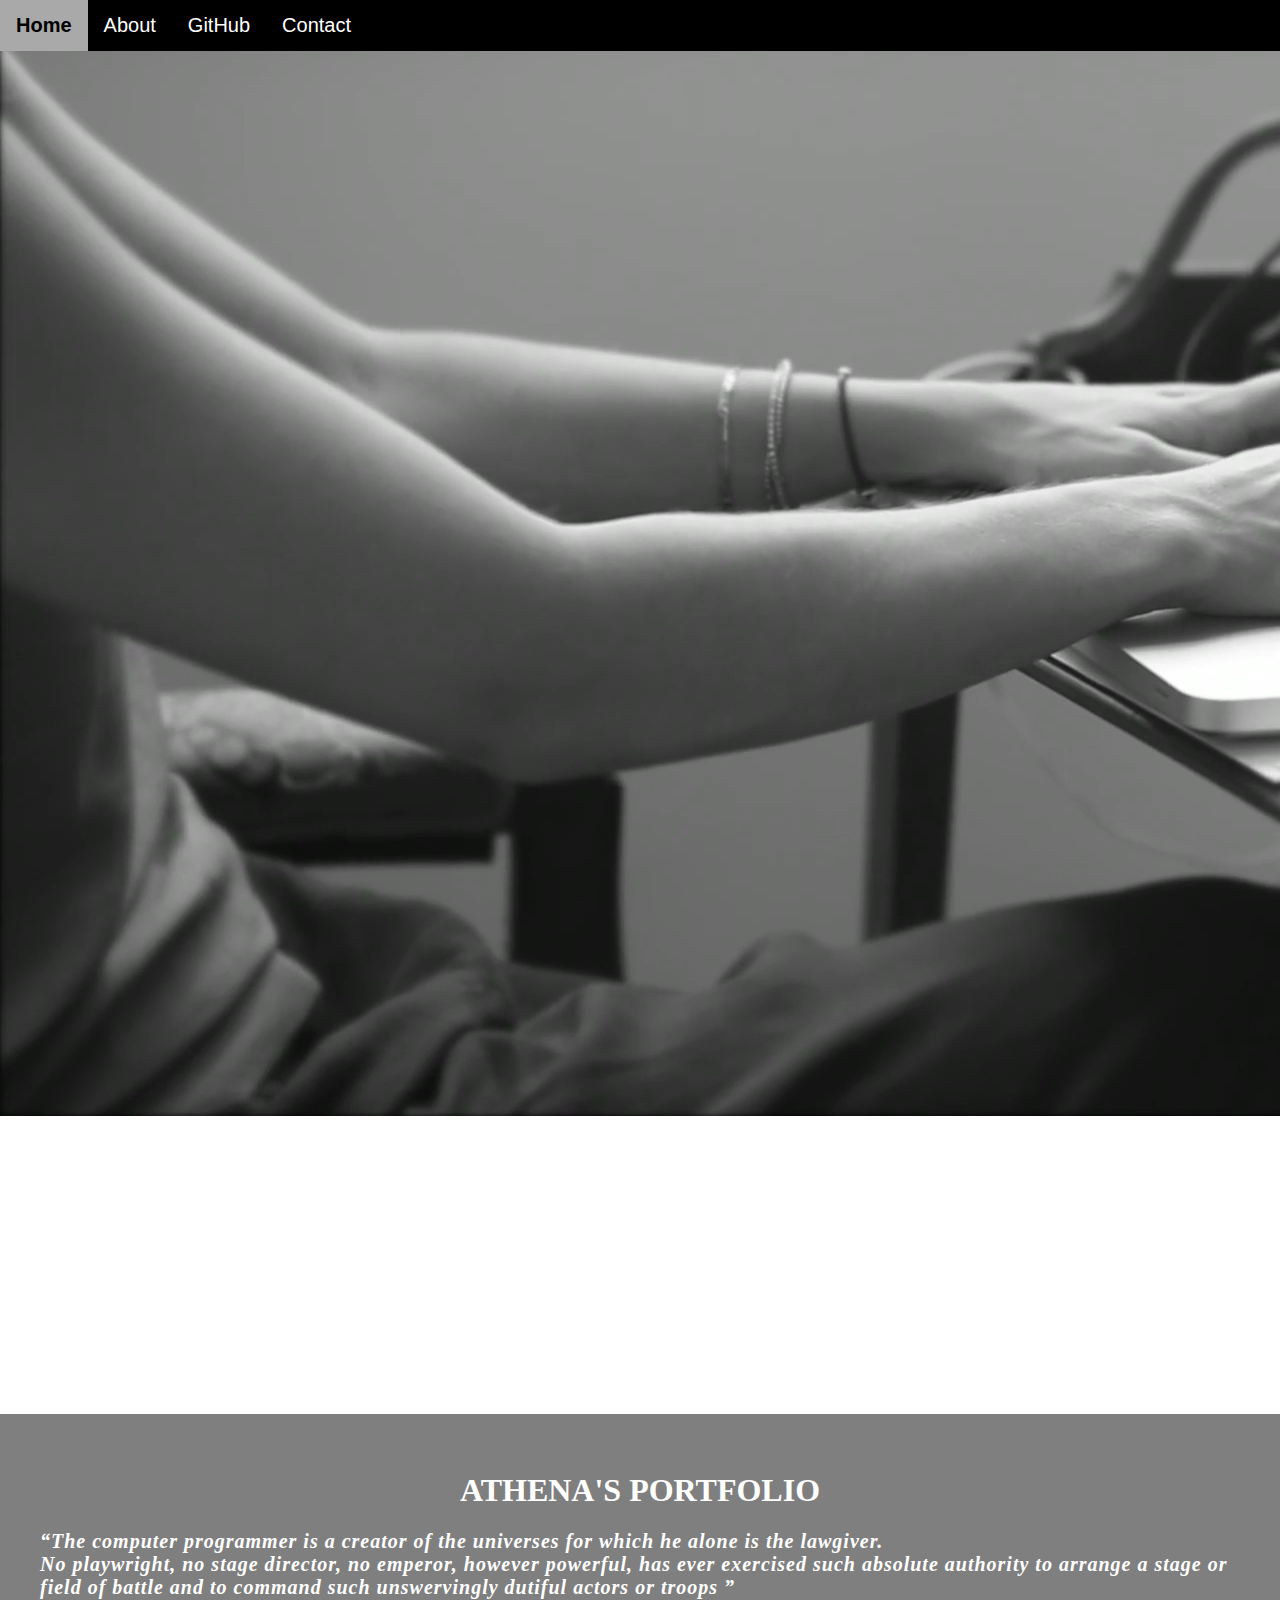
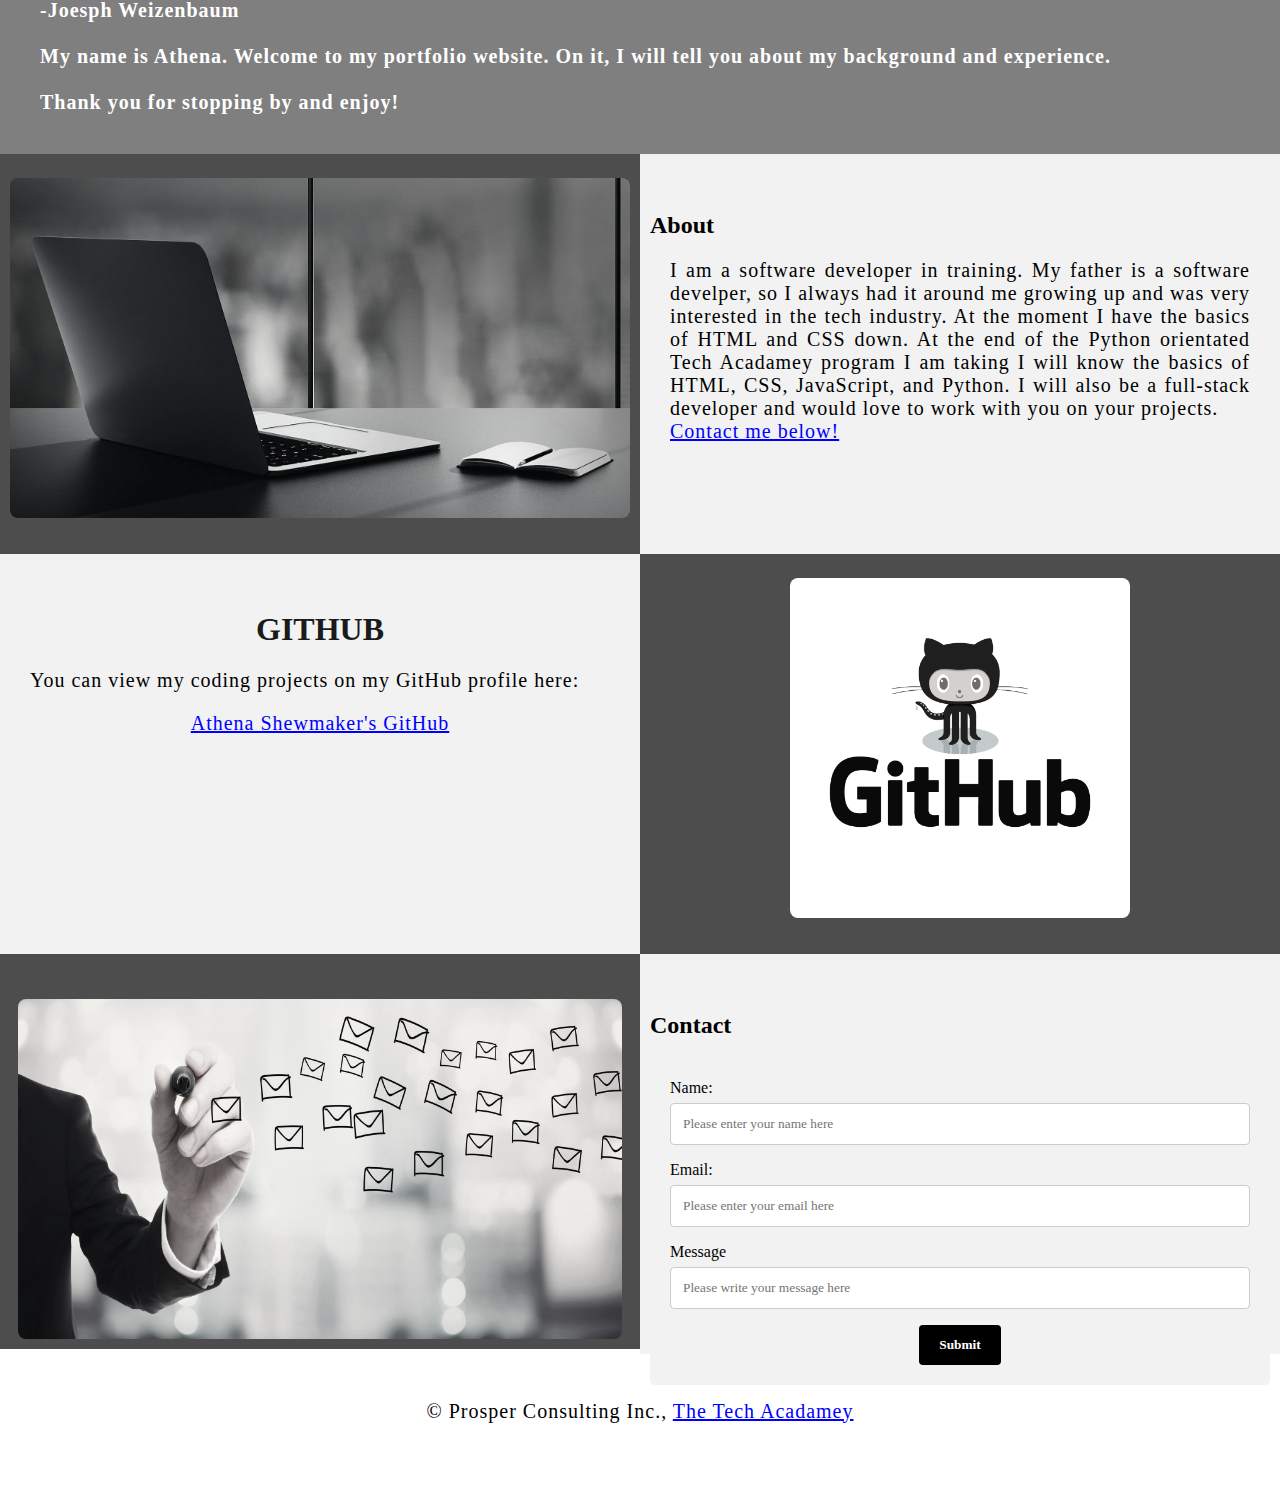
==== projects/Final_Assignment.html @ e24cfe69 "Final Assignment" ====
<!DOCTYPE html>
<html>

    <head>
        <meta charset="UTF-8">
        <title>Athena Shewmaker</title>
        <link rel="stylesheet" type="text/css" href="./css/Final_Assignment.css">
    </head>
<body>
    <div class="Navbar">
        <a class="active" href="#home">Home</a>
        <a href="#about">About</a>
        <a href="#github">GitHub</a>
        <a href="contact">Contact</a>
    </div>
        <br>
        <br>

    <div id="home">
        <video autoplay muted loop id="Typing Video">
            <source src="./images/Typing.mp4" type="video/mp4">
        </video>
    </div>

    <div class="video_text">
        <h1 style="color: white;">Athena's Portfolio</h1>
        <p>
            <strong>
                <q>The computer programmer is a creator of the universes for which he alone is the lawgiver.
                    <br>No playwright, no stage director, no emperor, however powerful, has ever exercised such absolute authority to arrange a stage or
                    <br>field of battle and to command such unswervingly dutiful actors or troops
                </q>
                <br>-Joesph Weizenbaum<br>
                <br>
                My name is Athena. Welcome to my portfolio website. On it, I will tell you about my background and experience.<br>
                <br>Thank you for stopping by and enjoy!
            </strong>
        </p>
    </div>

    <div class="Row" id="about">
        <div class="Column_2">
            <img src="./images/Development.jpg" alt="Laptop">
        </div>

        <div class="Column_1">
            <h2>About</h2>
            <p>I am a software developer in training. My father is a software develper, so I always had it around me growing up and was very interested in the tech industry. At the moment I have the basics of HTML and CSS down. At the end of the Python orientated Tech Acadamey program I am taking I will know the basics of HTML, CSS, JavaScript, and Python. I will also be a full-stack developer and would love to work with you on your projects.
                <br><a href="#contact">Contact me below!</a>
            </p>
        </div>
    </div>

    <div class="row" id="github">
        <div class="Column_1">
            <h1>GitHub</h1>
            <p>You can view my coding projects on my GitHub profile here:<br>
                <center><a href="https://github.com/ImminentCloud" target="_blank">Athena Shewmaker's GitHub</a></center>
            </p>
        </div>

        <div class="Column_2">
            <a href="https://github.com/ImminentCloud" target="_blank"><img src="./images/GitHub.png" alt="GitHub"></a>
        </div>
    </div>

    <div class="Row" id="contact">
        <div class="Column_3">
            <img src="./images/Contact.jpg" alt="Contact_Image">
        </div>

        <div class="Column_1">
            <h2>Contact</h2>
            <form action="" method="GET">
                <label>Name:</label>
                    <input type="text" placeholder="Please enter your name here">
                <label>Email:</label>
                    <input type="text" placeholder="Please enter your email here">
                <label>Message</label>
                    <input type="text" placeholder="Please write your message here">
                    <input type="submit" value="Submit">
            </form>
        </div>
    </div>

    <footer>
        <p>
            <center> &copy; Prosper Consulting Inc.,  <a href="https://learncodinganywhere.com/">The Tech Acadamey</a></center><br>
        </p>
    </footer>
</body>
</html>
---- projects/css/Final_Assignment.css ----
body {
    margin: 0%;
}

.Navbar {
    overflow: hidden;
    background-color: black;
    position: fixed;
    top: 0;
    width: 100%;
    z-index: 1;
}

.Navbar a {
    float: left;
    display: block;
    color: white;
    padding: 14px 16px;
    text-decoration: none;
    font-family: Avant Garde, Helvetica;
    font-size: 20px;
    text-align: center;
}

.Navbar a:hover {
    background-color: #f4f4f4;
    color: black;
    font-weight: bold;
}

.Navbar a.active {
    background-color: darkgray;
}

#Typing_Video {
    position: fixed;
    right: 0;
    bottom: 0;
    max-width: 100%;
    z-index: -1;
}

.video_text {
    background: rgba(0, 0, 0, 0.5);
    color: white;
    width: 100%;
    padding: 20px;
    margin-top: 23%;
    
}

* {
    box-sizing: border-box;
}

.Column_1 {
    float: left;
    width: 50%;
    padding: 10px;
    padding-top: 3%;
    height: 400px;
    background-color: #f2f2f2;
}

.Column_2 {
    float: left;
    width: 50%;
    padding: 10px;
    padding-top: 1.9%;
    height: 400px;
    background-color: #4d4d4d;
}

.Column_3 {
    float: left;
    width: 50%;
    padding: 10px;
    padding-top: 3.5%;
    background-color: #4d4d4d;
}

.Row:after {
    content: "";
    display: table;
    clear: both;
}

h1 {
    text-transform: uppercase;
    font-family: Trebuchet MS, Optima;
    text-align: center;
    margin-top: 3%;
    color: #1a1a1a;
}

p {
    font-family: Perpetua, Rockwell Extra Bold;
    text-align: justify;
    letter-spacing: 1px;
    font-size: 20px;
    padding-left: 20px;
    padding-right: 20px;
}

center {
    font-family: Perpetua, Rockwell Extra Bold;
    text-align: center;
    letter-spacing: 1px;
    font-size: 20px;
    padding-left: 20px;
    padding-right: 20px;
}

a {
    color: blue;
}

q{
    font-style: italic;
    font-weight: bold;
}

img {
    filter: grayscale(90%);
    border-radius: 8px;
    max-width: 100%;
    height: 340px;
    margin-left: auto;
    margin-right: auto;
    display: block;
}

input[type=text] {
    width: 100%;
    padding: 12px;
    border: 1px solid #ccc;
    border-radius: 4px;
    box-sizing: border-box;
    margin-top: 6px;
    margin-bottom: 16px;
    resize: vertical;
    font-family: Perpetua, Rockwell Extra Bold;
}

input[type=submit] {
    background-color: black;
    color: white;
    font-weight: bold;
    padding: 12px 20px;
    border: none;
    border-radius: 4px;
    cursor: pointer;
    display: block;
    margin-left: auto;
    margin-right: auto;
    font-family: Perpetua, Rockwell Extra Bold;
}

input[type="submit"]:hover {
    background-color: white;
    color: black;
    font-weight: bold;
    transform: rotate(1.5s);
    transition: transform 1.5s;
}

form {
    border-radius: 5px;
    background-color: #f2f2f2;
    padding: 20px;
    font-family: Trebuchet MS, Optima;
}

center:hover {
    transition: transform 2s;
    transform: scale(1.1);
}

p:hover {
    color: #00004d;
    transition: transform 1s;
    transform: scale(1.01);
}

h1:hover {
    color: black;
    font-weight: normal;
}

img:hover {
    filter: grayscale(5%);
    transition: transform 1s;
    transform: scale(1.1);
}

footer {
    padding: 2%;
    background-color: white;
}
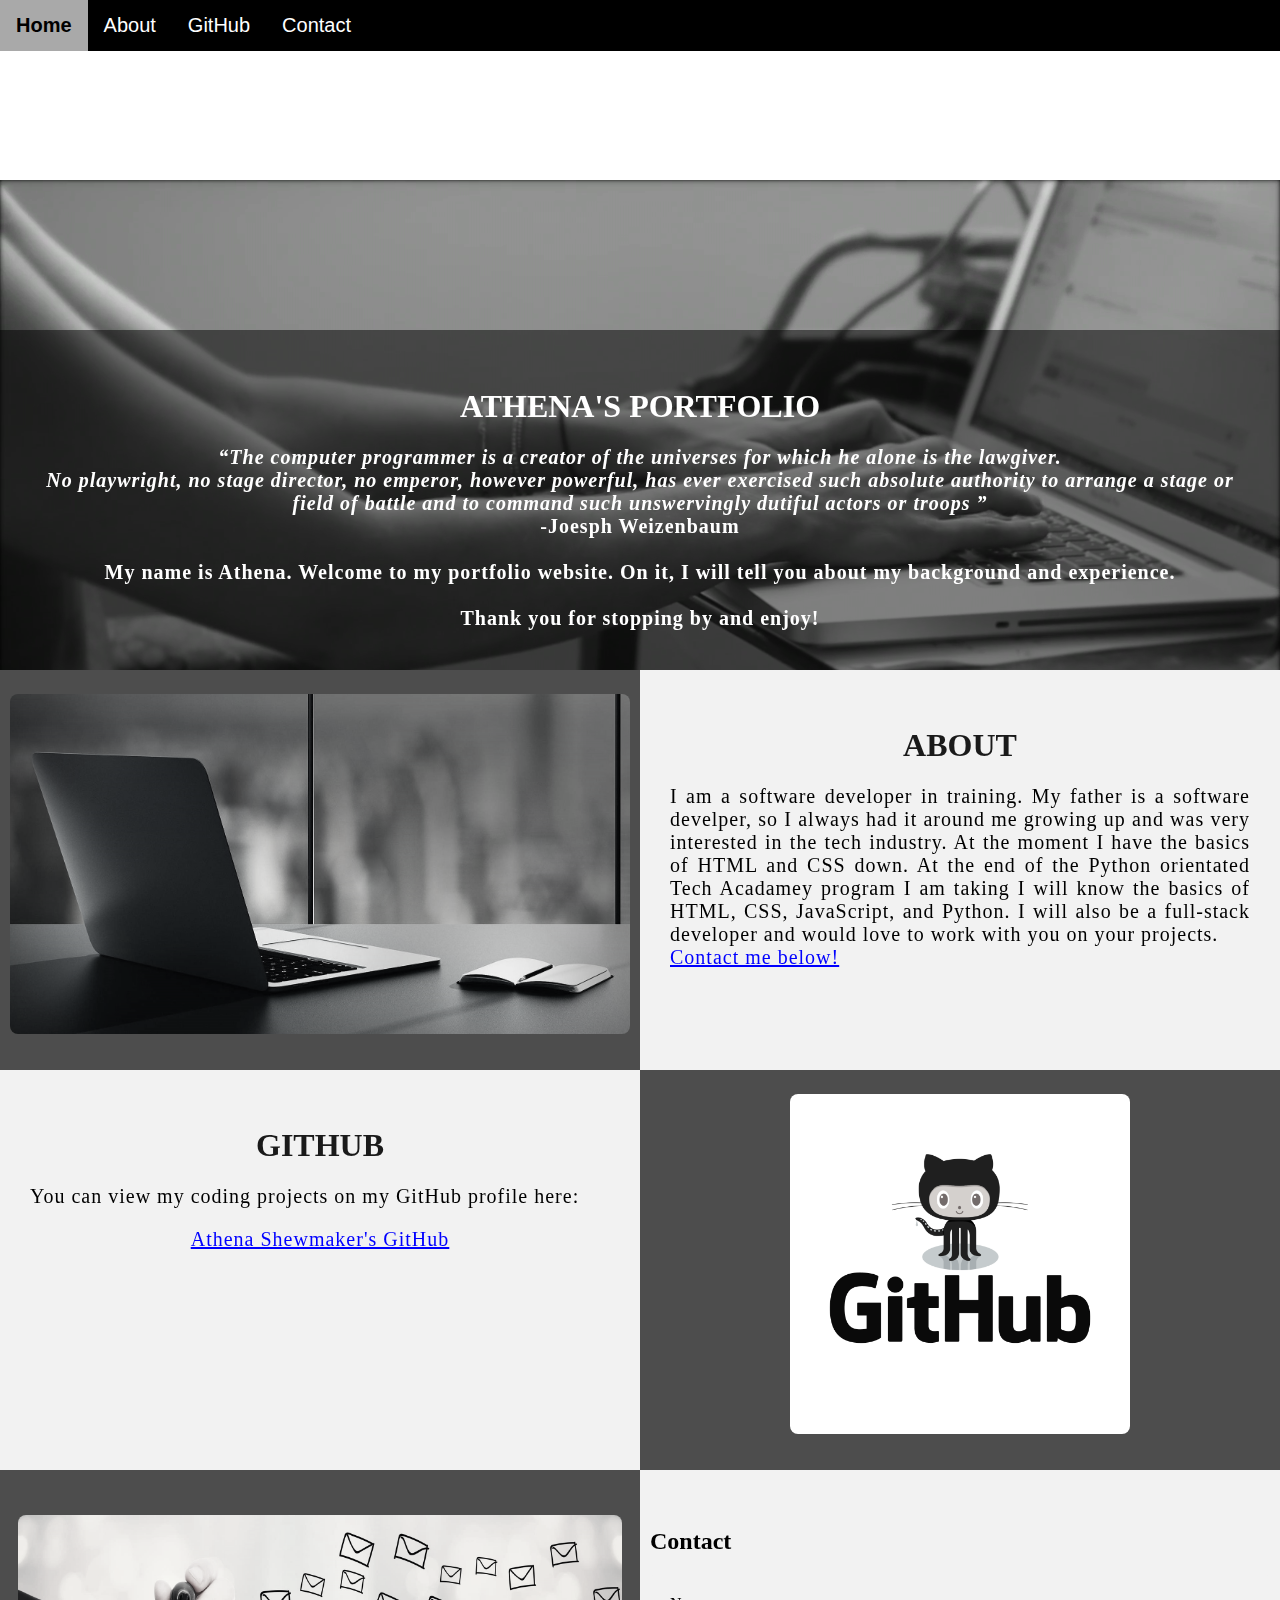
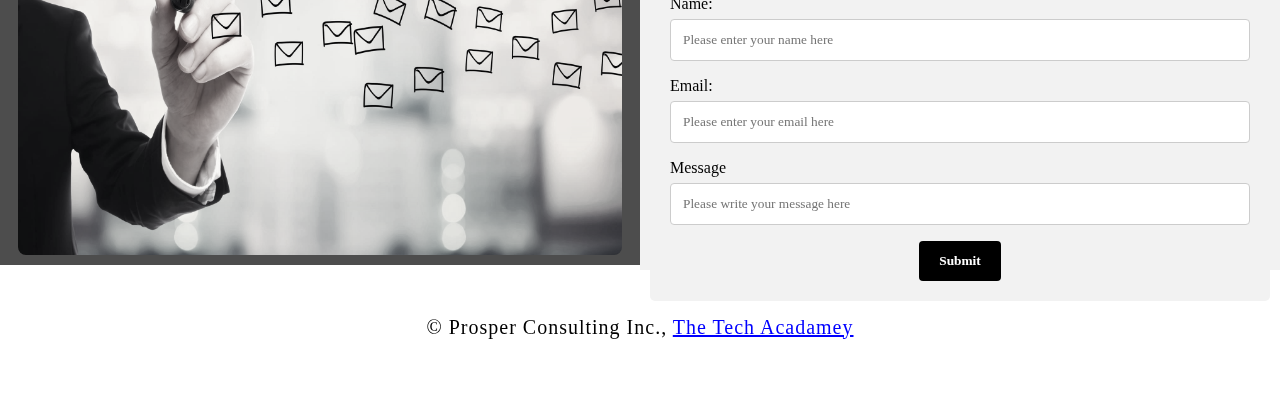
==== commit 9aec10cb: "Fixed the Video text" ====
--- a/projects/Final_Assignment.html
+++ b/projects/Final_Assignment.html
@@ -17,7 +17,7 @@
         <br>
 
     <div id="home">
-        <video autoplay muted loop id="Typing Video">
+        <video autoplay muted loop id="Typing_Video">
             <source src="./images/Typing.mp4" type="video/mp4">
         </video>
     </div>
@@ -26,14 +26,16 @@
         <h1 style="color: white;">Athena's Portfolio</h1>
         <p>
             <strong>
-                <q>The computer programmer is a creator of the universes for which he alone is the lawgiver.
-                    <br>No playwright, no stage director, no emperor, however powerful, has ever exercised such absolute authority to arrange a stage or
-                    <br>field of battle and to command such unswervingly dutiful actors or troops
-                </q>
-                <br>-Joesph Weizenbaum<br>
-                <br>
-                My name is Athena. Welcome to my portfolio website. On it, I will tell you about my background and experience.<br>
-                <br>Thank you for stopping by and enjoy!
+                    <center>
+                        <q>The computer programmer is a creator of the universes for which he alone is the lawgiver.
+                        <br>No playwright, no stage director, no emperor, however powerful, has ever exercised such absolute authority to arrange a stage or
+                        <br>field of battle and to command such unswervingly dutiful actors or troops
+                        </q>
+                        <br>-Joesph Weizenbaum<br>
+                        <br>
+                         My name is Athena. Welcome to my portfolio website. On it, I will tell you about my background and experience.<br>
+                        <br>Thank you for stopping by and enjoy!
+                    </center>
             </strong>
         </p>
     </div>
@@ -44,7 +46,7 @@
         </div>
 
         <div class="Column_1">
-            <h2>About</h2>
+            <h1>About</h1>
             <p>I am a software developer in training. My father is a software develper, so I always had it around me growing up and was very interested in the tech industry. At the moment I have the basics of HTML and CSS down. At the end of the Python orientated Tech Acadamey program I am taking I will know the basics of HTML, CSS, JavaScript, and Python. I will also be a full-stack developer and would love to work with you on your projects.
                 <br><a href="#contact">Contact me below!</a>
             </p>
--- a/projects/css/Final_Assignment.css
+++ b/projects/css/Final_Assignment.css
@@ -189,8 +189,8 @@
 
 img:hover {
     filter: grayscale(5%);
-    transition: transform 1s;
-    transform: scale(1.1);
+    transition: transform 2s;
+    transform: rotate(1turn);
 }
 
 footer {
